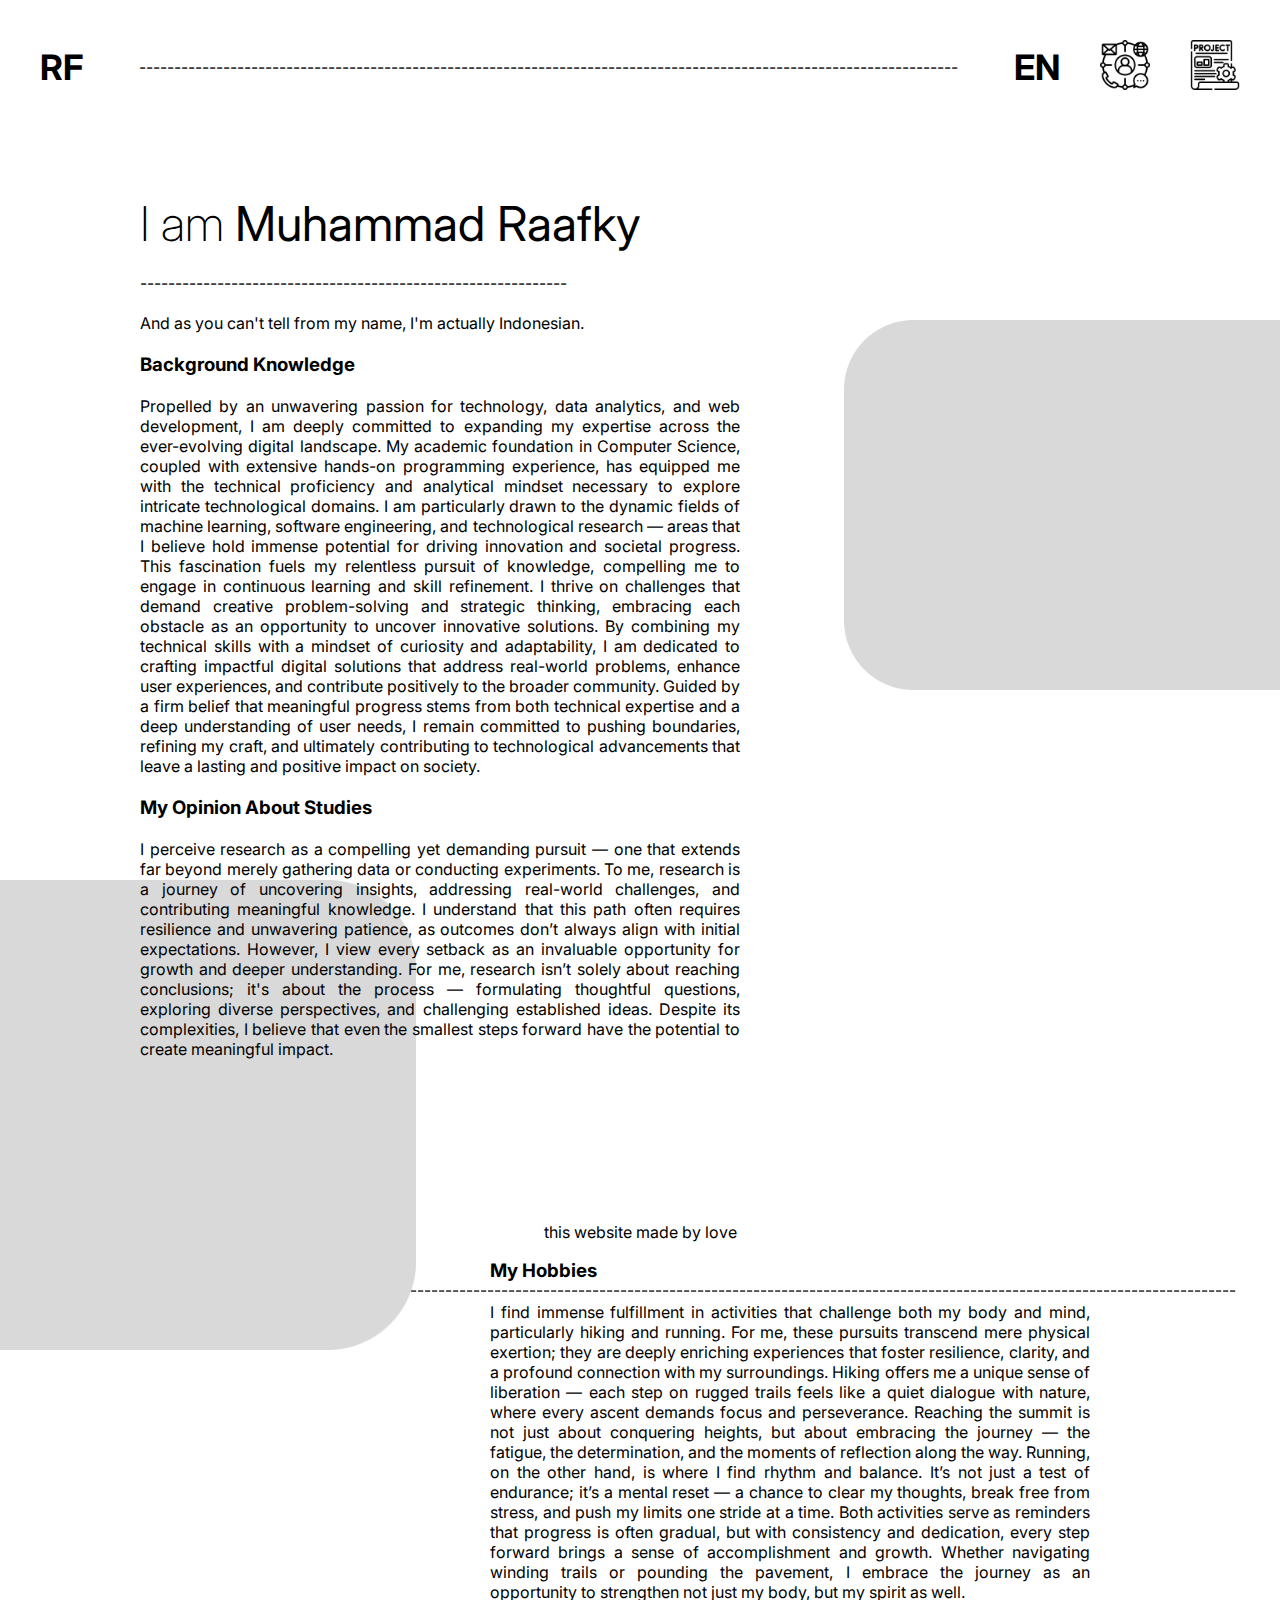
==== index.html @ 0ce69bcc "hai" ====
<!DOCTYPE html>
<html lang="en">
  <head>
    <meta charset="UTF-8" />
    <meta name="viewport" content="width=device-width, initial-scale=1.0" />
    <link rel="stylesheet" href="assets/index.css" />
    <link rel="preconnect" href="https://fonts.googleapis.com" />
    <link rel="preconnect" href="https://fonts.gstatic.com" crossorigin />
    <link
      href="https://fonts.googleapis.com/css2?family=Inter:ital,opsz,wght@0,14..32,100..900;1,14..32,100..900&display=swap"
      rel="stylesheet"
    />
    <title>Document</title>
  </head>
  <body>
    <img src="../assets/images/Rectangle 12.png" alt="" class="kotakKanan" />
    <img src="../assets/images/Rectangle 13.png" alt="" class="kotakKiri" />
    <nav class="navbar">
      <div class="hero">
        <h1 class="logoNavbar">RF</h1>
      </div>
      <div class="line">
        ---------------------------------------------------------------------------------------------------------------------
      </div>
      <div class="settings">
        <div class="bahasa">
          <h1 class="teksBahasa">EN</h1>
        </div>
        <div class="mode">
          <a href="contacts.html"
            ><img
              class="image-mode-light"
              src="../assets/images/contactsImage.png"
              alt=""
          /></a>
        </div>
        <div class="hamburgerMenu">
          <a href="portofolio.html"
            ><img
              class="image-hamburgerMenu"
              src="../assets/images/project.png"
              alt=""
          /></a>
        </div>
      </div>
    </nav>
    <main class="container">
      <div class="SelfDescFirst">
        <p class="intro">I am <b class="nama">Muhammad Raafky</b></p>
        <div class="line">
          -------------------------------------------------------------
        </div>
        <p class="firstIntro">
          And as you can't tell from my name, I'm actually Indonesian.
        </p>
      </div>

      <div class="teks1">
        <h3 class="judul1">Background Knowledge</h3>
        <p class="isi1">
          Propelled by an unwavering passion for technology, data analytics, and
          web development, I am deeply committed to expanding my expertise
          across the ever-evolving digital landscape. My academic foundation in
          Computer Science, coupled with extensive hands-on programming
          experience, has equipped me with the technical proficiency and
          analytical mindset necessary to explore intricate technological
          domains. I am particularly drawn to the dynamic fields of machine
          learning, software engineering, and technological research — areas
          that I believe hold immense potential for driving innovation and
          societal progress. This fascination fuels my relentless pursuit of
          knowledge, compelling me to engage in continuous learning and skill
          refinement. I thrive on challenges that demand creative
          problem-solving and strategic thinking, embracing each obstacle as an
          opportunity to uncover innovative solutions. By combining my technical
          skills with a mindset of curiosity and adaptability, I am dedicated to
          crafting impactful digital solutions that address real-world problems,
          enhance user experiences, and contribute positively to the broader
          community. Guided by a firm belief that meaningful progress stems from
          both technical expertise and a deep understanding of user needs, I
          remain committed to pushing boundaries, refining my craft, and
          ultimately contributing to technological advancements that leave a
          lasting and positive impact on society.
        </p>
      </div>
      <div class="teks2">
        <h3 class="judul2">My Opinion About Studies</h3>
        <p class="isi2">
          I perceive research as a compelling yet demanding pursuit — one that
          extends far beyond merely gathering data or conducting experiments. To
          me, research is a journey of uncovering insights, addressing
          real-world challenges, and contributing meaningful knowledge. I
          understand that this path often requires resilience and unwavering
          patience, as outcomes don’t always align with initial expectations.
          However, I view every setback as an invaluable opportunity for growth
          and deeper understanding. For me, research isn’t solely about reaching
          conclusions; it's about the process — formulating thoughtful
          questions, exploring diverse perspectives, and challenging established
          ideas. Despite its complexities, I believe that even the smallest
          steps forward have the potential to create meaningful impact.
        </p>
      </div>
      <div class="teks3">
        <h3 class="judul3">My Hobbies</h3>
        <p class="isi3">
          I find immense fulfillment in activities that challenge both my body
          and mind, particularly hiking and running. For me, these pursuits
          transcend mere physical exertion; they are deeply enriching
          experiences that foster resilience, clarity, and a profound connection
          with my surroundings. Hiking offers me a unique sense of liberation —
          each step on rugged trails feels like a quiet dialogue with nature,
          where every ascent demands focus and perseverance. Reaching the summit
          is not just about conquering heights, but about embracing the journey
          — the fatigue, the determination, and the moments of reflection along
          the way. Running, on the other hand, is where I find rhythm and
          balance. It’s not just a test of endurance; it’s a mental reset — a
          chance to clear my thoughts, break free from stress, and push my
          limits one stride at a time. Both activities serve as reminders that
          progress is often gradual, but with consistency and dedication, every
          step forward brings a sense of accomplishment and growth. Whether
          navigating winding trails or pounding the pavement, I embrace the
          journey as an opportunity to strengthen not just my body, but my
          spirit as well.
        </p>
      </div>
      <p class="garis">
        ----------------------------------------------------------------------------------------------------------------------
      </p>
    </main>
    <footer class="footer">this website made by love</footer>
  </body>
</html>
---- assets/index.css ----
* {
  padding: 0;
  margin: 0;
  font-family: "Inter", sans-serif;
}

body {
  padding: 40px;
}

.navbar {
  display: flex;
  align-items: center;
  justify-content: space-between;
  position: sticky;
  top: 0;
  background-color: #fff;
}

.settings {
  display: flex;
  align-items: center;
  column-gap: 40px;
}

.hero {
  display: flex;
  align-items: center;
}

.logoNavbar,
.teksBahasa {
  font-size: 35px;
  font-weight: bold;
}

.image-mode-light,
.image-hamburgerMenu {
  width: 50px;
  height: auto;
}

.intro {
  font-family: "Inter", sans-serif;
  font-optical-sizing: auto;
  font-size: 3rem;
  font-weight: 200;
}

.container {
  padding: 100px;
  height: 100vh;
  gap: 20px;
}

.SelfDescFirst {
  display: flex;
  justify-content: center;
  flex-direction: column;
  gap: 20px;
  margin-bottom: 40px;
}

.teks1,
.SelfDescFirst,
.teks2,
.teks3 {
  width: 60%;
  display: flex;
  text-align: justify;
  flex-direction: column;
  margin-bottom: 20px;
  gap: 20px;
  letter-spacing: 4%;
}

.teks3 {
  display: flex;
  justify-content: center;
  margin-top: 200px;
  margin-left: 350px;
}

.kotakKanan {
  position: absolute;
  top: 320px;
  height: 370px;
  z-index: -1;
  right: 0;
}

.kotakKiri {
  position: absolute;
  top: 880px;
  height: 470px;
  z-index: -1;
  left: -20px;
}

.garis {
  position: absolute;
  top: 1280px;
  left: 410px;
}

.footer {
  text-align: center;
  margin-top: 2.2vw;
}

@media only screen and (max-width: 768px) {
  body {
    padding: 20px;
  }

  .navbar {
    flex-direction: column;
    align-items: flex-start;
    gap: 15px;
  }

  .navbar .line {
    display: none;
  }

  .settings {
    width: 100%;
    justify-content: space-between;
    column-gap: 15px;
  }

  .logoNavbar,
  .teksBahasa {
    font-size: 24px;
  }

  .image-mode-light,
  .image-hamburgerMenu {
    width: 35px;
  }

  .container {
    padding: 30px 10px;
    height: auto;
  }

  .intro {
    font-size: 2rem;
  }

  .teks1,
  .SelfDescFirst,
  .teks2,
  .teks3 {
    width: 100%;
    margin-bottom: 40px;
  }

  .teks3 {
    margin-top: 50px;
    margin-left: 0;
  }

  .kotakKanan {
    top: 250px;
    height: 200px;
    right: -20px;
    opacity: 0.5;
  }

  .kotakKiri {
    top: 650px;
    height: 250px;
    opacity: 0.5;
  }

  .garis {
    position: relative;
    top: auto;
    left: auto;
    width: 100%;
    overflow: hidden;
    margin: 20px 0;
  }

  .line {
    width: 100%;
    overflow: hidden;
    white-space: nowrap;
    text-overflow: ellipsis;
  }
}

@media only screen and (max-width: 480px) {
  body {
    padding: 15px;
  }

  .settings {
    column-gap: 10px;
  }

  .logoNavbar,
  .teksBahasa {
    font-size: 20px;
  }

  .image-mode-light,
  .image-hamburgerMenu {
    width: 28px;
  }

  .container {
    padding: 20px 5px;
  }

  .intro {
    font-size: 1.5rem;
  }

  .nama {
    display: block;
  }
}
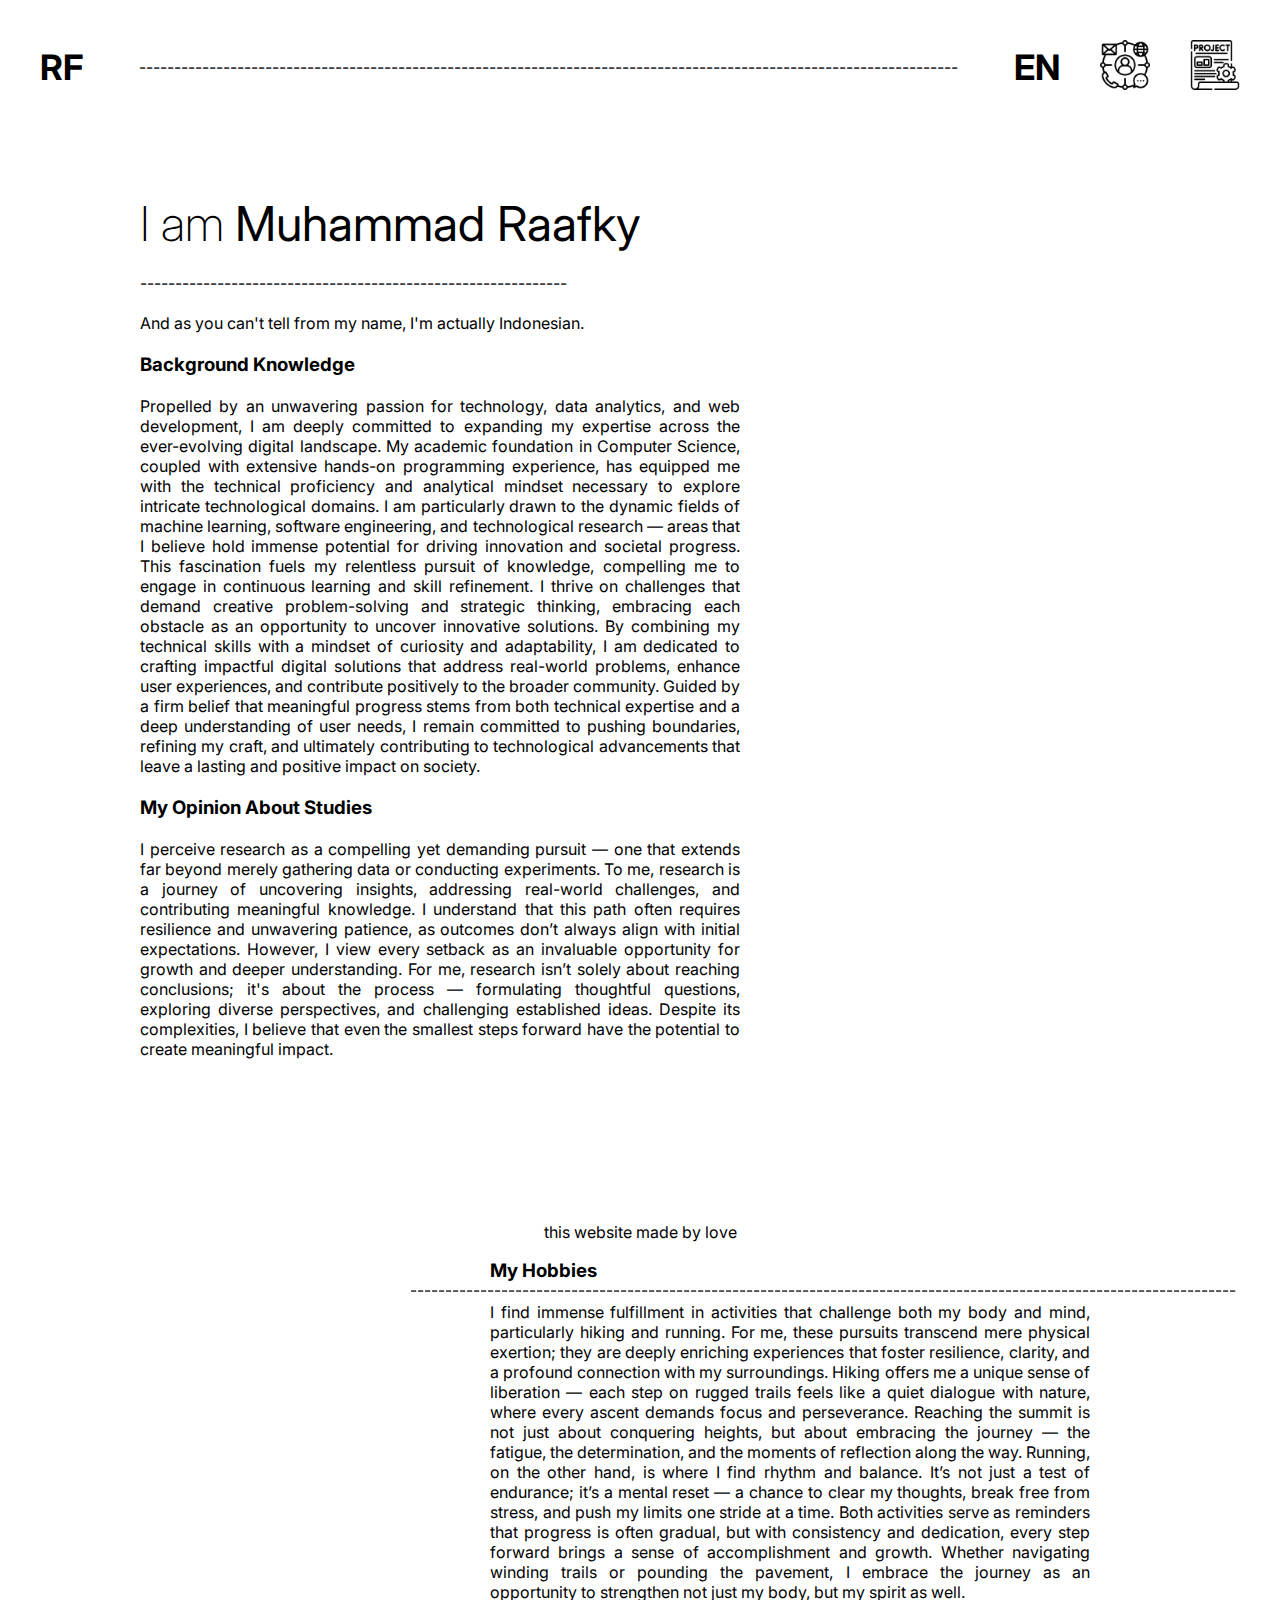
==== commit eb993cda: "01" ====
--- a/index.html
+++ b/index.html
@@ -13,8 +13,8 @@
     <title>Document</title>
   </head>
   <body>
-    <img src="../assets/images/Rectangle 12.png" alt="" class="kotakKanan" />
-    <img src="../assets/images/Rectangle 13.png" alt="" class="kotakKiri" />
+    <img src="../assets/images/1360350.png" alt="" class="kotakKanan" />
+    <img src="../assets/" alt="" class="kotakKiri" />
     <nav class="navbar">
       <div class="hero">
         <h1 class="logoNavbar">RF</h1>
